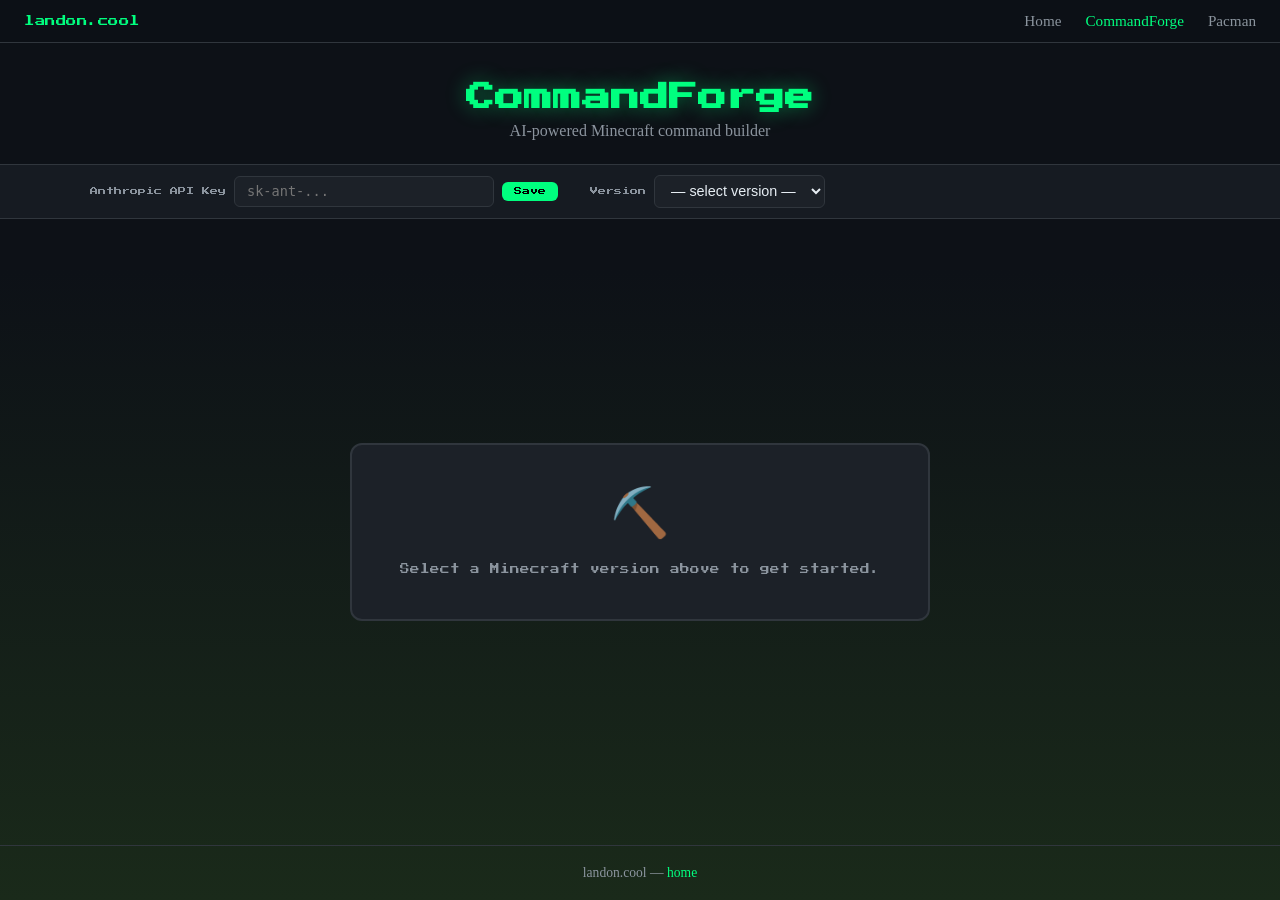
==== commandforge/index.html @ 0d99965f "Add CommandForge Minecraft command builder page - New page at /commandforge with AI generator (strea" ====
<!DOCTYPE html>
<html lang="en">
<head>
  <meta charset="utf-8">
  <meta http-equiv="X-UA-Compatible" content="IE=edge">
  <meta name="viewport" content="width=device-width, initial-scale=1">
  <title>CommandForge — landon.cool</title>
  <link rel="icon" type="image/x-icon" href="../favicon.ico">
  <link rel="preconnect" href="https://fonts.googleapis.com">
  <link rel="preconnect" href="https://fonts.gstatic.com" crossorigin>
  <link href="https://fonts.googleapis.com/css2?family=Press+Start+2P&display=swap" rel="stylesheet">
  <link rel="stylesheet" href="style.css">
</head>
<body>

  <!-- NAV -->
  <nav class="site-nav">
    <a href="/" class="nav-logo">landon.cool</a>
    <div class="nav-links">
      <a href="/">Home</a>
      <a href="/commandforge/" class="active">CommandForge</a>
      <a href="/pacman/">Pacman</a>
    </div>
  </nav>

  <!-- HERO -->
  <header class="cf-header">
    <h1 class="pixel">CommandForge</h1>
    <p class="cf-sub">AI-powered Minecraft command builder</p>
  </header>

  <!-- SETTINGS BAR -->
  <div class="settings-bar">
    <div class="settings-inner">
      <label class="settings-label" for="apiKey">Anthropic API Key</label>
      <input type="password" id="apiKey" class="settings-input" placeholder="sk-ant-...">
      <button id="saveKey" class="btn btn-sm">Save</button>
      <span id="keySaved" class="key-saved-msg" hidden>Saved!</span>

      <label class="settings-label" for="versionSelect" style="margin-left:1.5rem">Version</label>
      <select id="versionSelect" class="settings-select">
        <option value="">— select version —</option>
        <option value="Java 1.21+">Java 1.21+</option>
        <option value="Java 1.20.x">Java 1.20.x</option>
        <option value="Java 1.16–1.19">Java 1.16–1.19</option>
        <option value="Bedrock (latest)">Bedrock (latest)</option>
        <option value="Bedrock (1.20.x)">Bedrock (1.20.x)</option>
      </select>
    </div>
  </div>

  <!-- VERSION GATE -->
  <div id="versionGate" class="version-gate">
    <div class="gate-box">
      <span class="gate-icon">⛏️</span>
      <p class="pixel gate-text">Select a Minecraft version above to get started.</p>
    </div>
  </div>

  <!-- MAIN TOOL (hidden until version selected) -->
  <main id="mainTool" class="main-tool hidden">

    <!-- TABS -->
    <div class="tabs">
      <button class="tab-btn active" data-tab="generator">🤖 AI Generator</button>
      <button class="tab-btn" data-tab="blockbuilder">🧱 Block Builder</button>
    </div>

    <!-- ===== TAB: AI GENERATOR ===== -->
    <section id="tab-generator" class="tab-pane active">

      <!-- Presets -->
      <div class="presets-section">
        <h2 class="pixel section-title">Quick Presets</h2>
        <div class="presets-grid">
          <button class="preset-card" data-preset="gun">🔫<span>Gun</span></button>
          <button class="preset-card" data-preset="jetpack">🚀<span>Jetpack</span></button>
          <button class="preset-card" data-preset="lightning-sword">⚡<span>Lightning Sword</span></button>
          <button class="preset-card" data-preset="grappling-hook">🪝<span>Grappling Hook</span></button>
          <button class="preset-card" data-preset="grenade">💣<span>Grenade</span></button>
          <button class="preset-card" data-preset="item-magnet">🧲<span>Item Magnet</span></button>
          <button class="preset-card" data-preset="magic-armor">🛡️<span>Magic Armor</span></button>
          <button class="preset-card" data-preset="teleport-wand">🌀<span>Teleport Wand</span></button>
        </div>
      </div>

      <!-- Generator Input -->
      <div class="generator-section">
        <h2 class="pixel section-title">Describe Your Command</h2>
        <textarea
          id="promptInput"
          class="prompt-textarea"
          placeholder="Describe what you want... e.g. 'a jetpack that gives levitation while held', 'a shotgun that fires 5 fireballs', 'a sword that strikes lightning on hit'"
          rows="4"
        ></textarea>
        <button id="generateBtn" class="btn btn-generate">⚡ Generate</button>
        <div id="genError" class="gen-error hidden"></div>
      </div>

      <!-- Output Panel -->
      <div id="outputPanel" class="output-panel hidden">
        <h2 class="pixel section-title">Output</h2>

        <div class="output-section" id="out-how-it-works">
          <div class="output-header">
            <span class="output-label pixel">How It Works</span>
            <button class="copy-btn" data-target="out-how-it-works-content">Copy</button>
          </div>
          <pre id="out-how-it-works-content" class="output-pre"></pre>
        </div>

        <div class="output-section" id="out-setup">
          <div class="output-header">
            <span class="output-label pixel">Setup Commands</span>
            <button class="copy-btn" data-target="out-setup-content">Copy</button>
          </div>
          <pre id="out-setup-content" class="output-pre"></pre>
        </div>

        <div class="output-section" id="out-repeating">
          <div class="output-header">
            <span class="output-label pixel">Repeating / Tick Commands</span>
            <button class="copy-btn" data-target="out-repeating-content">Copy</button>
          </div>
          <pre id="out-repeating-content" class="output-pre"></pre>
        </div>

        <div class="output-section" id="out-give">
          <div class="output-header">
            <span class="output-label pixel">Give Command</span>
            <button class="copy-btn" data-target="out-give-content">Copy</button>
          </div>
          <pre id="out-give-content" class="output-pre"></pre>
        </div>

      </div>
    </section>

    <!-- ===== TAB: BLOCK BUILDER ===== -->
    <section id="tab-blockbuilder" class="tab-pane hidden">
      <div class="bb-layout">

        <!-- Sidebar -->
        <aside class="bb-sidebar">
          <h2 class="pixel bb-sidebar-title">Blocks</h2>

          <div class="bb-category">
            <div class="bb-cat-label">🎯 Targets</div>
            <div class="bb-blocks-list">
              <div class="bb-block" draggable="true" data-type="target" data-cmd="@p" data-color="#e74c3c">@p</div>
              <div class="bb-block" draggable="true" data-type="target" data-cmd="@a" data-color="#e74c3c">@a</div>
              <div class="bb-block" draggable="true" data-type="target" data-cmd="@e" data-color="#e74c3c">@e</div>
              <div class="bb-block" draggable="true" data-type="target" data-cmd="@r" data-color="#e74c3c">@r</div>
              <div class="bb-block" draggable="true" data-type="target" data-cmd="@s" data-color="#e74c3c">@s</div>
            </div>
          </div>

          <div class="bb-category">
            <div class="bb-cat-label">📍 Positions</div>
            <div class="bb-blocks-list">
              <div class="bb-block" draggable="true" data-type="position" data-cmd="~ ~ ~" data-color="#3498db">~ ~ ~</div>
              <div class="bb-block" draggable="true" data-type="position" data-cmd="0 64 0" data-color="#3498db" data-editable="true">0 64 0</div>
              <div class="bb-block" draggable="true" data-type="position" data-cmd="~1 ~ ~" data-color="#3498db">~1 ~ ~</div>
            </div>
          </div>

          <div class="bb-category">
            <div class="bb-cat-label">✨ Effects</div>
            <div class="bb-blocks-list">
              <div class="bb-block" draggable="true" data-type="effect" data-cmd="effect give @p speed 30 1" data-color="#9b59b6">give speed</div>
              <div class="bb-block" draggable="true" data-type="effect" data-cmd="effect give @p levitation 10 1" data-color="#9b59b6">give levitation</div>
              <div class="bb-block" draggable="true" data-type="effect" data-cmd="effect clear @p" data-color="#9b59b6">clear effects</div>
            </div>
          </div>

          <div class="bb-category">
            <div class="bb-cat-label">💬 Messages</div>
            <div class="bb-blocks-list">
              <div class="bb-block" draggable="true" data-type="message" data-cmd='tellraw @p {"text":"Hello!"}' data-color="#f39c12">tellraw</div>
              <div class="bb-block" draggable="true" data-type="message" data-cmd='title @p title {"text":"Hello!"}' data-color="#f39c12">title</div>
              <div class="bb-block" draggable="true" data-type="message" data-cmd='title @p subtitle {"text":"Sub!"}' data-color="#f39c12">subtitle</div>
            </div>
          </div>

          <div class="bb-category">
            <div class="bb-cat-label">🧱 Blocks</div>
            <div class="bb-blocks-list">
              <div class="bb-block" draggable="true" data-type="setblock" data-cmd="setblock ~ ~-1 ~ stone" data-color="#7f8c8d">setblock</div>
              <div class="bb-block" draggable="true" data-type="fill" data-cmd="fill ~-3 ~-1 ~-3 ~3 ~-1 ~3 stone" data-color="#7f8c8d">fill</div>
            </div>
          </div>

          <div class="bb-category">
            <div class="bb-cat-label">🌩️ Summon</div>
            <div class="bb-blocks-list">
              <div class="bb-block" draggable="true" data-type="summon" data-cmd="summon lightning_bolt ~ ~ ~" data-color="#f1c40f">lightning</div>
              <div class="bb-block" draggable="true" data-type="summon" data-cmd="summon fireball ~ ~ ~" data-color="#f1c40f">fireball</div>
              <div class="bb-block" draggable="true" data-type="summon" data-cmd="summon zombie ~ ~ ~" data-color="#f1c40f">zombie</div>
            </div>
          </div>

          <div class="bb-category">
            <div class="bb-cat-label">🔁 Logic</div>
            <div class="bb-blocks-list">
              <div class="bb-block" draggable="true" data-type="execute" data-cmd="execute if entity @p run " data-color="#1abc9c">execute if</div>
              <div class="bb-block" draggable="true" data-type="execute" data-cmd="execute unless entity @p run " data-color="#1abc9c">execute unless</div>
              <div class="bb-block" draggable="true" data-type="execute" data-cmd="execute as @p at @s run " data-color="#1abc9c">execute as/at</div>
            </div>
          </div>

          <div class="bb-category">
            <div class="bb-cat-label">🎁 Items</div>
            <div class="bb-blocks-list">
              <div class="bb-block" draggable="true" data-type="give" data-cmd="give @p diamond_sword 1" data-color="#27ae60">give item</div>
              <div class="bb-block" draggable="true" data-type="clear" data-cmd="clear @p diamond_sword" data-color="#27ae60">clear item</div>
            </div>
          </div>

          <div class="bb-category">
            <div class="bb-cat-label">🔊 Sound</div>
            <div class="bb-blocks-list">
              <div class="bb-block" draggable="true" data-type="sound" data-cmd="playsound minecraft:entity.lightning_bolt.thunder master @p" data-color="#e67e22">thunder</div>
              <div class="bb-block" draggable="true" data-type="sound" data-cmd="playsound minecraft:entity.player.levelup master @p" data-color="#e67e22">level up</div>
            </div>
          </div>

          <div class="bb-category">
            <div class="bb-cat-label">🏷️ Tags & Scores</div>
            <div class="bb-blocks-list">
              <div class="bb-block" draggable="true" data-type="tag" data-cmd="tag @p add myTag" data-color="#8e44ad">tag add</div>
              <div class="bb-block" draggable="true" data-type="tag" data-cmd="tag @p remove myTag" data-color="#8e44ad">tag remove</div>
              <div class="bb-block" draggable="true" data-type="score" data-cmd="scoreboard players add @p score 1" data-color="#8e44ad">score add</div>
            </div>
          </div>
        </aside>

        <!-- Workspace -->
        <div class="bb-workspace-area">
          <div class="bb-workspace-header">
            <span class="pixel" style="font-size:0.6rem;color:var(--accent)">Drag blocks here to build your command</span>
            <button id="bb-clear" class="btn btn-sm">Clear</button>
          </div>
          <div id="bb-workspace" class="bb-workspace">
            <div class="bb-drop-hint" id="bb-drop-hint">Drop blocks here ↓</div>
          </div>
          <div class="bb-preview-bar">
            <span class="pixel bb-preview-label">Command:</span>
            <code id="bb-preview" class="bb-preview-code">/</code>
            <button id="bb-copy-cmd" class="btn btn-sm">Copy</button>
          </div>
        </div>

      </div>
    </section>

  </main>

  <footer class="site-footer">
    <p>landon.cool &mdash; <a href="/">home</a></p>
  </footer>

  <script src="script.js"></script>
</body>
</html>
---- commandforge/style.css ----
/* ===================================================
   CommandForge — style.css
   Matches landon.cool: dark gradient bg, Times New Roman body
   Adds: Press Start 2P headings, green (#00ff7f) accent
=================================================== */

:root {
  --bg:        #0d1117;
  --bg2:       #161b22;
  --panel:     #1c2128;
  --panel2:    #252d3a;
  --border:    #30363d;
  --accent:    #00ff7f;
  --accent2:   #00cc66;
  --text:      #e6edf3;
  --text-dim:  #8b949e;
  --danger:    #f85149;
  --radius:    6px;
  --font-pixel: 'Press Start 2P', monospace;
  --font-body:  'Times New Roman', Times, serif;
}

*, *::before, *::after { box-sizing: border-box; margin: 0; padding: 0; }

html { scroll-behavior: smooth; }

body {
  background: linear-gradient(#0d1117 30%, #1a2a1a);
  color: var(--text);
  font-family: var(--font-body);
  font-size: 16px;
  min-height: 100vh;
  display: flex;
  flex-direction: column;
}

/* ---- NAV ---- */
.site-nav {
  display: flex;
  align-items: center;
  justify-content: space-between;
  padding: 0.75rem 1.5rem;
  background: rgba(13,17,23,0.95);
  border-bottom: 1px solid var(--border);
  position: sticky;
  top: 0;
  z-index: 100;
  backdrop-filter: blur(8px);
}
.nav-logo {
  font-family: var(--font-pixel);
  font-size: 0.65rem;
  color: var(--accent);
  text-decoration: none;
  letter-spacing: 0.05em;
}
.nav-links { display: flex; gap: 1.5rem; }
.nav-links a {
  color: var(--text-dim);
  text-decoration: none;
  font-family: var(--font-body);
  font-size: 0.95rem;
  transition: color 0.2s;
}
.nav-links a:hover, .nav-links a.active { color: var(--accent); }

/* ---- HEADER ---- */
.cf-header {
  text-align: center;
  padding: 2.5rem 1rem 1.5rem;
}
.cf-header h1.pixel {
  font-family: var(--font-pixel);
  font-size: clamp(1rem, 3vw, 1.8rem);
  color: var(--accent);
  text-shadow: 0 0 20px rgba(0,255,127,0.4);
  margin-bottom: 0.6rem;
}
.cf-sub {
  color: var(--text-dim);
  font-size: 1rem;
}

/* ---- PIXEL UTIL ---- */
.pixel { font-family: var(--font-pixel); }

/* ---- BUTTONS ---- */
.btn {
  background: var(--accent);
  color: #000;
  border: none;
  padding: 0.55rem 1.1rem;
  border-radius: var(--radius);
  font-family: var(--font-pixel);
  font-size: 0.55rem;
  cursor: pointer;
  transition: background 0.15s, transform 0.1s;
  white-space: nowrap;
}
.btn:hover  { background: var(--accent2); }
.btn:active { transform: scale(0.97); }
.btn-sm     { padding: 0.35rem 0.75rem; font-size: 0.5rem; }
.btn-generate {
  margin-top: 0.75rem;
  font-size: 0.65rem;
  padding: 0.7rem 1.6rem;
  letter-spacing: 0.05em;
}

/* ---- SETTINGS BAR ---- */
.settings-bar {
  background: var(--bg2);
  border-top: 1px solid var(--border);
  border-bottom: 1px solid var(--border);
  padding: 0.65rem 1.5rem;
}
.settings-inner {
  display: flex;
  align-items: center;
  flex-wrap: wrap;
  gap: 0.5rem;
  max-width: 1100px;
  margin: 0 auto;
}
.settings-label {
  font-family: var(--font-pixel);
  font-size: 0.5rem;
  color: var(--text-dim);
  white-space: nowrap;
}
.settings-input {
  background: var(--panel);
  border: 1px solid var(--border);
  color: var(--text);
  border-radius: var(--radius);
  padding: 0.4rem 0.75rem;
  font-size: 0.85rem;
  width: 260px;
  font-family: monospace;
  transition: border-color 0.2s;
}
.settings-input:focus { outline: none; border-color: var(--accent); }
.settings-select {
  background: var(--panel);
  border: 1px solid var(--border);
  color: var(--text);
  border-radius: var(--radius);
  padding: 0.4rem 0.75rem;
  font-size: 0.9rem;
  cursor: pointer;
  transition: border-color 0.2s;
}
.settings-select:focus { outline: none; border-color: var(--accent); }
.key-saved-msg {
  color: var(--accent);
  font-family: var(--font-pixel);
  font-size: 0.5rem;
  animation: fadeout 2s forwards;
}
@keyframes fadeout { 0%{opacity:1} 70%{opacity:1} 100%{opacity:0} }

/* ---- VERSION GATE ---- */
.version-gate {
  flex: 1;
  display: flex;
  align-items: center;
  justify-content: center;
  padding: 4rem 1rem;
}
.gate-box {
  text-align: center;
  border: 2px solid var(--border);
  background: var(--panel);
  border-radius: 12px;
  padding: 2.5rem 3rem;
}
.gate-icon { font-size: 3rem; display: block; margin-bottom: 1.2rem; }
.gate-text  { font-size: 0.6rem; color: var(--text-dim); line-height: 1.9; }

/* ---- MAIN TOOL ---- */
.main-tool {
  flex: 1;
  max-width: 1100px;
  width: 100%;
  margin: 0 auto;
  padding: 1.5rem 1rem 3rem;
}
.hidden { display: none !important; }

/* ---- TABS ---- */
.tabs {
  display: flex;
  gap: 0.5rem;
  margin-bottom: 1.5rem;
  border-bottom: 2px solid var(--border);
  padding-bottom: 0;
}
.tab-btn {
  background: transparent;
  border: none;
  border-bottom: 3px solid transparent;
  color: var(--text-dim);
  font-family: var(--font-pixel);
  font-size: 0.55rem;
  padding: 0.6rem 1rem;
  cursor: pointer;
  transition: color 0.2s, border-color 0.2s;
  margin-bottom: -2px;
}
.tab-btn:hover  { color: var(--text); }
.tab-btn.active { color: var(--accent); border-bottom-color: var(--accent); }
.tab-pane { display: none; }
.tab-pane.active { display: block; }

/* ---- SECTION TITLES ---- */
.section-title {
  font-size: 0.6rem;
  color: var(--accent);
  margin-bottom: 1rem;
  letter-spacing: 0.08em;
}

/* ---- PRESETS ---- */
.presets-section { margin-bottom: 2rem; }
.presets-grid {
  display: grid;
  grid-template-columns: repeat(auto-fill, minmax(120px, 1fr));
  gap: 0.75rem;
}
.preset-card {
  background: var(--panel);
  border: 1px solid var(--border);
  border-radius: 8px;
  padding: 1rem 0.5rem 0.8rem;
  display: flex;
  flex-direction: column;
  align-items: center;
  gap: 0.5rem;
  cursor: pointer;
  font-size: 1.8rem;
  color: var(--text);
  transition: border-color 0.2s, background 0.2s, transform 0.1s;
}
.preset-card span {
  font-size: 0.7rem;
  font-family: var(--font-body);
  color: var(--text-dim);
}
.preset-card:hover {
  border-color: var(--accent);
  background: var(--panel2);
  transform: translateY(-2px);
}
.preset-card:active { transform: scale(0.97); }

/* ---- GENERATOR ---- */
.generator-section { margin-bottom: 2rem; }
.prompt-textarea {
  width: 100%;
  background: var(--panel);
  border: 1px solid var(--border);
  border-radius: var(--radius);
  color: var(--text);
  font-family: var(--font-body);
  font-size: 1rem;
  padding: 0.85rem 1rem;
  resize: vertical;
  transition: border-color 0.2s;
  line-height: 1.5;
}
.prompt-textarea:focus { outline: none; border-color: var(--accent); }
.prompt-textarea::placeholder { color: var(--text-dim); }
.gen-error {
  margin-top: 0.6rem;
  color: var(--danger);
  font-size: 0.85rem;
  background: rgba(248,81,73,0.08);
  border: 1px solid rgba(248,81,73,0.3);
  border-radius: var(--radius);
  padding: 0.5rem 0.85rem;
}

/* ---- OUTPUT PANEL ---- */
.output-panel { margin-top: 1.5rem; }
.output-section {
  background: var(--panel);
  border: 1px solid var(--border);
  border-radius: var(--radius);
  margin-bottom: 1rem;
  overflow: hidden;
}
.output-header {
  display: flex;
  align-items: center;
  justify-content: space-between;
  padding: 0.6rem 1rem;
  background: var(--panel2);
  border-bottom: 1px solid var(--border);
}
.output-label { font-size: 0.5rem; color: var(--accent); }
.copy-btn {
  background: transparent;
  border: 1px solid var(--border);
  color: var(--text-dim);
  font-family: var(--font-pixel);
  font-size: 0.45rem;
  padding: 0.3rem 0.65rem;
  border-radius: 4px;
  cursor: pointer;
  transition: color 0.15s, border-color 0.15s;
}
.copy-btn:hover    { color: var(--accent); border-color: var(--accent); }
.copy-btn.copied   { color: var(--accent); border-color: var(--accent); }
.output-pre {
  padding: 0.9rem 1rem;
  font-family: monospace;
  font-size: 0.85rem;
  white-space: pre-wrap;
  word-break: break-word;
  line-height: 1.6;
  color: var(--text);
  min-height: 2.5rem;
}

/* ---- BLOCK BUILDER ---- */
.bb-layout {
  display: grid;
  grid-template-columns: 220px 1fr;
  gap: 1rem;
  height: calc(100vh - 320px);
  min-height: 500px;
}
.bb-sidebar {
  background: var(--panel);
  border: 1px solid var(--border);
  border-radius: var(--radius);
  overflow-y: auto;
  padding: 0.75rem;
}
.bb-sidebar-title {
  font-size: 0.55rem;
  color: var(--accent);
  margin-bottom: 0.75rem;
  padding-bottom: 0.5rem;
  border-bottom: 1px solid var(--border);
}
.bb-category { margin-bottom: 0.75rem; }
.bb-cat-label {
  font-size: 0.75rem;
  color: var(--text-dim);
  margin-bottom: 0.35rem;
  font-weight: bold;
}
.bb-blocks-list { display: flex; flex-direction: column; gap: 0.3rem; }
.bb-block {
  background: var(--panel2);
  border: 1px solid var(--border);
  border-radius: 4px;
  padding: 0.35rem 0.65rem;
  font-size: 0.75rem;
  font-family: monospace;
  color: var(--text);
  cursor: grab;
  user-select: none;
  transition: border-color 0.15s, transform 0.1s;
  border-left: 3px solid var(--border);
}
.bb-block:hover  { border-color: var(--accent); transform: translateX(2px); }
.bb-block:active { cursor: grabbing; }

/* Dynamic block left border colors via JS */
.bb-block[data-type="target"]   { border-left-color: #e74c3c; }
.bb-block[data-type="position"] { border-left-color: #3498db; }
.bb-block[data-type="effect"]   { border-left-color: #9b59b6; }
.bb-block[data-type="message"]  { border-left-color: #f39c12; }
.bb-block[data-type="setblock"],
.bb-block[data-type="fill"]     { border-left-color: #7f8c8d; }
.bb-block[data-type="summon"]   { border-left-color: #f1c40f; }
.bb-block[data-type="execute"]  { border-left-color: #1abc9c; }
.bb-block[data-type="give"],
.bb-block[data-type="clear"]    { border-left-color: #27ae60; }
.bb-block[data-type="sound"]    { border-left-color: #e67e22; }
.bb-block[data-type="tag"],
.bb-block[data-type="score"]    { border-left-color: #8e44ad; }

/* Workspace */
.bb-workspace-area {
  display: flex;
  flex-direction: column;
  background: var(--panel);
  border: 1px solid var(--border);
  border-radius: var(--radius);
  overflow: hidden;
}
.bb-workspace-header {
  display: flex;
  align-items: center;
  justify-content: space-between;
  padding: 0.5rem 0.85rem;
  background: var(--panel2);
  border-bottom: 1px solid var(--border);
}
.bb-workspace {
  flex: 1;
  padding: 1rem;
  overflow-y: auto;
  display: flex;
  flex-wrap: wrap;
  align-content: flex-start;
  gap: 0.5rem;
  position: relative;
  transition: background 0.15s;
}
.bb-workspace.drag-over {
  background: rgba(0,255,127,0.04);
  border: 1px dashed var(--accent);
}
.bb-drop-hint {
  position: absolute;
  top: 50%;
  left: 50%;
  transform: translate(-50%, -50%);
  color: var(--text-dim);
  font-size: 0.85rem;
  pointer-events: none;
  user-select: none;
  opacity: 0.5;
}

/* Placed blocks in workspace */
.bb-placed-block {
  background: var(--panel2);
  border: 1px solid var(--border);
  border-radius: 6px;
  padding: 0.45rem 0.75rem;
  font-family: monospace;
  font-size: 0.8rem;
  color: var(--text);
  display: flex;
  align-items: center;
  gap: 0.5rem;
  cursor: default;
  user-select: none;
  border-left: 3px solid var(--accent);
  animation: blockIn 0.15s ease-out;
  position: relative;
}
@keyframes blockIn {
  from { opacity: 0; transform: scale(0.9); }
  to   { opacity: 1; transform: scale(1); }
}
.bb-placed-block .bb-remove-btn {
  background: transparent;
  border: none;
  color: var(--text-dim);
  cursor: pointer;
  font-size: 0.9rem;
  line-height: 1;
  padding: 0 2px;
  transition: color 0.15s;
}
.bb-placed-block .bb-remove-btn:hover { color: var(--danger); }
/* connector arrow between blocks */
.bb-connector {
  display: flex;
  align-items: center;
  color: var(--accent);
  font-size: 1rem;
  user-select: none;
  pointer-events: none;
}

/* Preview bar */
.bb-preview-bar {
  display: flex;
  align-items: center;
  gap: 0.75rem;
  padding: 0.6rem 0.85rem;
  background: var(--bg);
  border-top: 2px solid var(--accent);
  flex-wrap: wrap;
}
.bb-preview-label { font-size: 0.45rem; color: var(--text-dim); }
.bb-preview-code {
  flex: 1;
  font-family: monospace;
  font-size: 0.8rem;
  color: var(--accent);
  word-break: break-all;
  min-width: 0;
}

/* ---- FOOTER ---- */
.site-footer {
  text-align: center;
  padding: 1.2rem;
  border-top: 1px solid var(--border);
  color: var(--text-dim);
  font-size: 0.85rem;
  margin-top: auto;
}
.site-footer a { color: var(--accent); text-decoration: none; }
.site-footer a:hover { text-decoration: underline; }

/* ---- SCROLLBAR ---- */
::-webkit-scrollbar { width: 6px; height: 6px; }
::-webkit-scrollbar-track { background: var(--bg2); }
::-webkit-scrollbar-thumb { background: var(--border); border-radius: 3px; }
::-webkit-scrollbar-thumb:hover { background: var(--text-dim); }

/* ---- RESPONSIVE ---- */
@media (max-width: 768px) {
  .bb-layout {
    grid-template-columns: 1fr;
    height: auto;
  }
  .bb-sidebar {
    max-height: 280px;
  }
  .bb-workspace {
    min-height: 200px;
  }
  .settings-inner {
    gap: 0.4rem;
  }
  .settings-input { width: 100%; }
  .presets-grid { grid-template-columns: repeat(auto-fill, minmax(100px, 1fr)); }
}
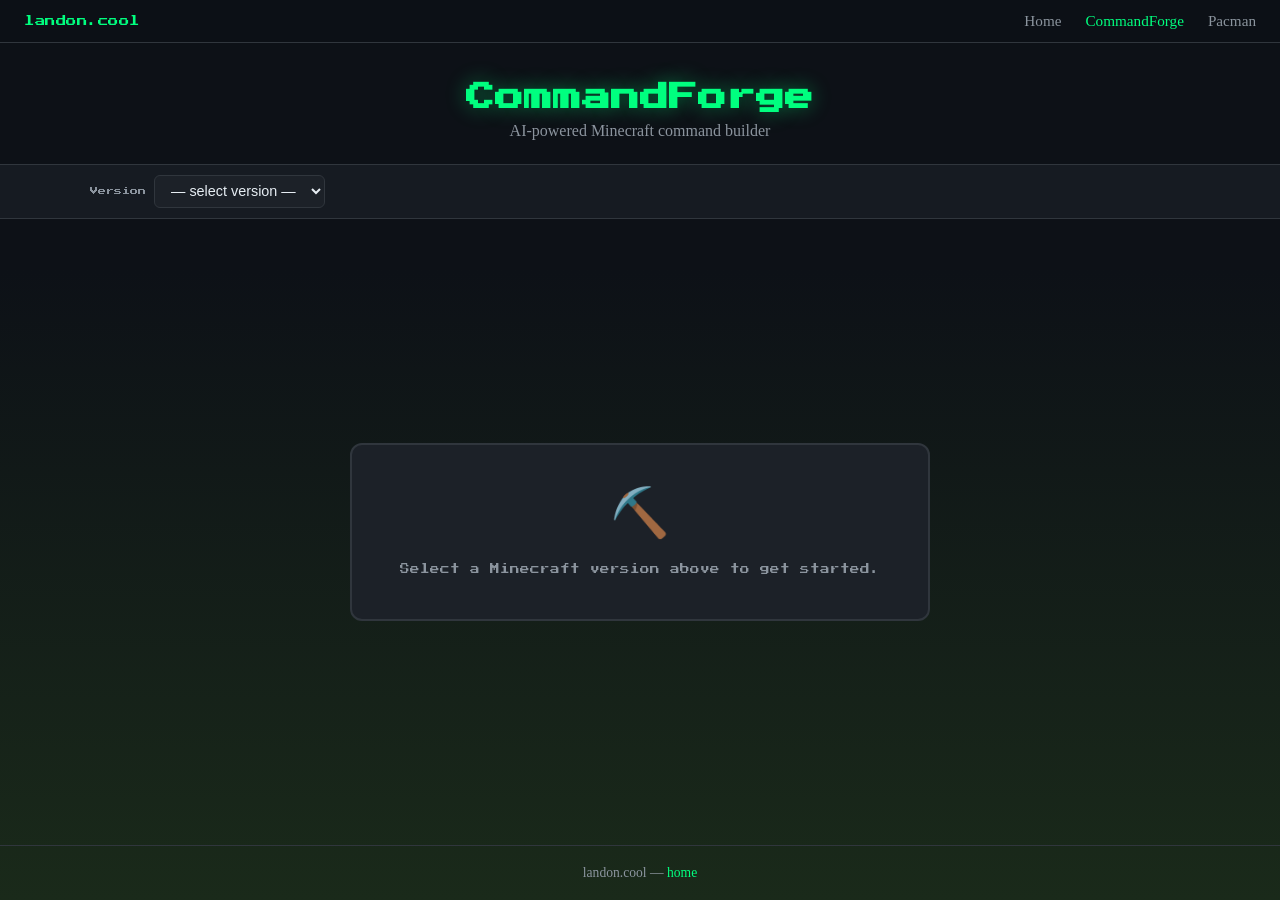
==== commit 77d632e1: "Switch CommandForge to Cloudflare Worker proxy for API key security - Add worker.js — deploy to Clou" ====
--- a/commandforge/index.html
+++ b/commandforge/index.html
@@ -32,12 +32,7 @@
   <!-- SETTINGS BAR -->
   <div class="settings-bar">
     <div class="settings-inner">
-      <label class="settings-label" for="apiKey">Anthropic API Key</label>
-      <input type="password" id="apiKey" class="settings-input" placeholder="sk-ant-...">
-      <button id="saveKey" class="btn btn-sm">Save</button>
-      <span id="keySaved" class="key-saved-msg" hidden>Saved!</span>
-
-      <label class="settings-label" for="versionSelect" style="margin-left:1.5rem">Version</label>
+      <label class="settings-label" for="versionSelect">Version</label>
       <select id="versionSelect" class="settings-select">
         <option value="">— select version —</option>
         <option value="Java 1.21+">Java 1.21+</option>
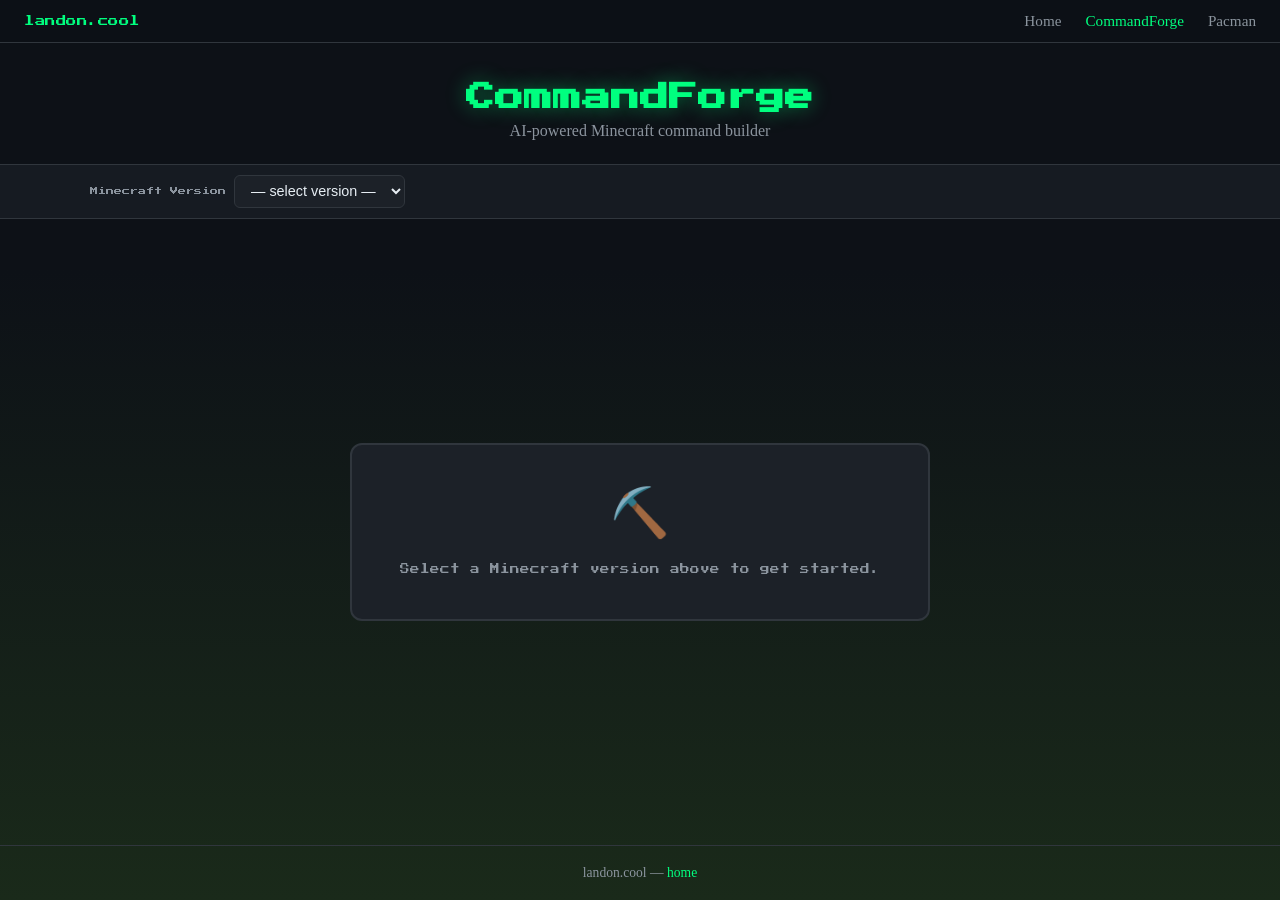
==== commit 2aab3859: "Replace AI generator with local template engine — no API key needed CommandForge now works entirely " ====
--- a/commandforge/index.html
+++ b/commandforge/index.html
@@ -29,10 +29,10 @@
     <p class="cf-sub">AI-powered Minecraft command builder</p>
   </header>
 
-  <!-- SETTINGS BAR -->
+  <!-- VERSION BAR -->
   <div class="settings-bar">
     <div class="settings-inner">
-      <label class="settings-label" for="versionSelect">Version</label>
+      <label class="settings-label" for="versionSelect">Minecraft Version</label>
       <select id="versionSelect" class="settings-select">
         <option value="">— select version —</option>
         <option value="Java 1.21+">Java 1.21+</option>
